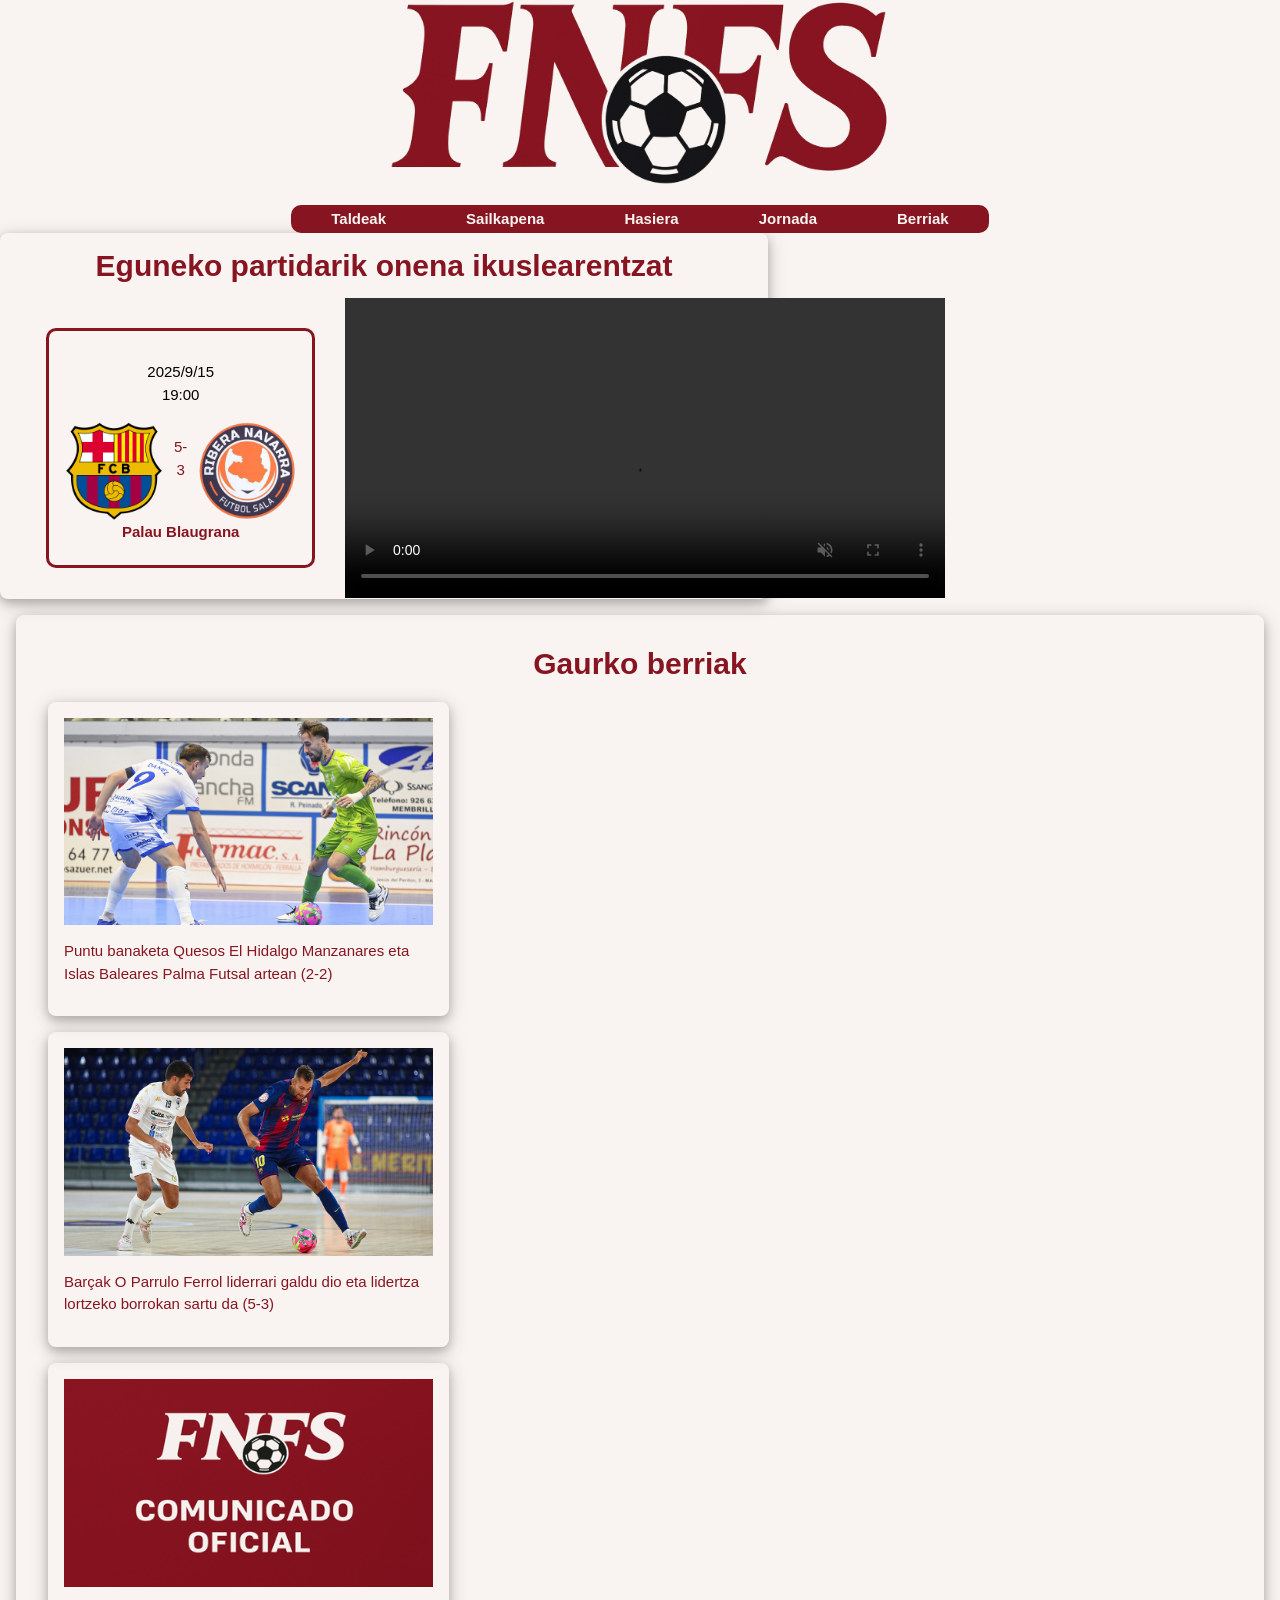
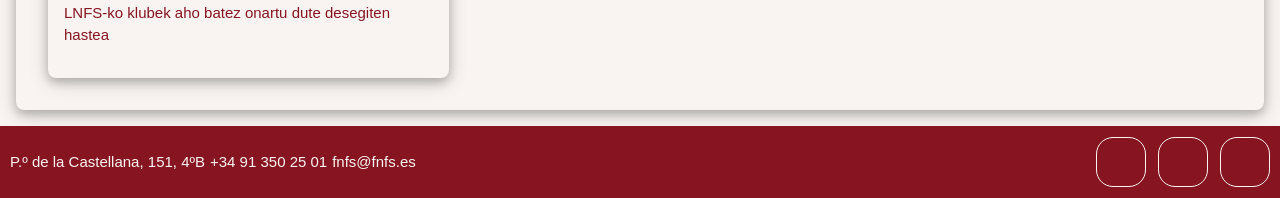
==== Web orria/index.html @ 17ed7c72 "Orain arte egin duguna github baino lehen." ====
<!DOCTYPE html>
<html lang="en">
<head>
    <meta charset="UTF-8">
    <meta name="viewport" content="width=device-width, initial-scale=1.0">
    <link rel="shortcut icon" href="irudiak/Ikono-removebg-preview.png" type="image/x-icon">
    <link rel="stylesheet" href="estiloa/w3.css">
    <link rel="stylesheet" href="estiloa/nireestiloa.css">
    <script src="js/jquery-3.7.1.min.js"></script>
    <script src="js/nirescript.js"></script>
    <title>FNFS - Hasiera</title>
</head>
<body>
    <header>
        <!-- LOGOA WEB ORRIALDEAREN GOIKO PARTEAN HANDIAN -->
        <a id="hasieraLogo"><img src="irudiak/FNFS Logo granate transparente.png" alt="FNFS Logo" class="Logoa"></a>
        <!-- WEB ORRIALDEAREN NABEGAZIO MENUA -->
        <nav>
            <div class="MenuBotoia"><a id="taldeak">Taldeak</a></div>
            <div class="MenuBotoia"><a id="sailkapena">Sailkapena</a></div>
            <div class="MenuBotoia"><a id="hasieraNav">Hasiera</a></div>
            <div class="MenuBotoia"><a id="jornada">Jornada</a></div>
            <div class="MenuBotoia"><a id="berriak">Berriak</a></div>
        </nav>
    </header>
    <main>

    </main>
    <footer>
        <div class="kontaktua">
            <a href="https://www.google.com/maps/place/P.%C2%BA+de+la+Castellana,+151,+4%C2%BAB,+Tetu%C3%A1n,+28046+Madrid/@40.4608003,-3.6930766,663m/data=!3m2!1e3!4b1!4m6!3m5!1s0xd42291b0928b133:0x9b65449e87642aa0!8m2!3d40.4608003!4d-3.6905017!16s%2Fg%2F11lkzhrg_k?entry=ttu&g_ep=EgoyMDI1MTAwNi4wIKXMDSoASAFQAw%3D%3D"
                target="_blank" class="">P.º de la Castellana, 151, 4ºB</a>
            <p>+34 91 350 25 01</p>
            <a href="mailto:fnfs@fnfs.es" class="">fnfs@fnfs.es</a>
        </div>
        <div class="links">
            <a href="https://www.instagram.com/lnfs89" class="icono instagram" target="_blank"></a>
            <a href="https://www.youtube.com/channel/UCiSSamUOaeCFQS9MXVqhOPw" class="icono youtube"
                target="_blank"></a>
            <a href="https://www.tiktok.com/@lnfs89?lang=es" class="icono tiktok" target="_blank"></a>
        </div>
    </footer>
</body>
</html>
---- Web orria/estiloa/nireestiloa.css ----
/* WEB-ORRI GUZTIAREN ATSEALDEAN */
html, body {
    background-color: #f9f4f1;
    margin: 0;      /* Quita el margen de 8px por defecto */
    padding: 0;
    width: 100%;    /* Asegura que nada sea más ancho que la pantalla */
    overflow-x: hidden; /* SEGURIDAD: Corta cualquier cosa que se salga lateralmente */
    box-sizing: border-box; /* Fundamental para cálculos de medidas */
}
*, *:before, *:after {
    box-sizing: inherit;
}

/* HEADER-REN DAUDEN GAUZAK */

header {
    display: flex;
    flex-direction: column;
    gap: 20px;
    align-items: center;
    justify-content: center;
    padding: 0;
    max-width: 100%;
    align-self: center;
}

.Logoa {
    width: 200px;
}


nav {
    display: flex;
    flex-flow: row wrap;
    justify-content: center;
    max-width: min-content;
    background-color: #871521;
    border-radius: 5px;
    padding: 0 30px;
    font-weight: bolder;

}

@media (min-width: 800px) {
    nav {
        max-width: max-content;
        padding: 0px;
        border-radius: 10px;
        transition: all 0.2s ease;
    }
}

nav .MenuBotoia {
    color: #f9f4f1;
    padding: 3px 40px;
    transform: scale(1);
    transition: all 0.2s ease;
    display: inline-block;
    text-decoration: none;

}

nav .MenuBotoia:hover a {
    color: #871521;
}

nav .MenuBotoia:hover {
    background-color: #f9f4f1;
    color: #871521;
    transform: scale(1.10);
}

/* HASIERAN DAUDEN GAUZAK */
.HasierakoTitulua {
    color: #871521;
    text-align: center;
    font-weight: bold;
}
.HasieraArtikulo{
    display: flex;
    justify-content: space-between;
}

.PartidarikOnena {
    border: solid #871521;
    text-align: center;
    margin: 30px;
    border-radius: 10px;
    padding: 15px;
}

.PartidarikOnenaEmaitza {
    display: flex;
    color: #871521;
    gap: 10px;
}

.PartidarikOnenaEskutuak {
    width: 100px;
}

.PartidarikOnenaUbi {
    text-decoration: none;
    color: #871521;
    font-weight: bold;
}

.PartidarikOnenaBideoa {
    width: 600px;
    display: flex;
    align-content: center;
    vertical-align: middle;
}

.GaurkoBerriak {}

.GaurkoBerriakBakoitza {
    color: #871521;
    width: 33%;
}

.talde-flex {
    display: flex;
    flex-wrap: wrap;
    gap: clamp(20px, 5vw, 40px);
    justify-content: center;
    padding: 20px;
    box-sizing: border-box;
    width: 100%;
}

.article-taldeak {
    flex: 0 0 100%;
    box-sizing: border-box;
    margin: 0;
    margin-bottom: 20px;
}


@media (min-width: 800px) {
    .article-taldeak {
        flex: 0 0 calc(33.333% - 45px);
        margin-bottom: 0;
    }

    .Logoa {
        width: 500px;
    }

    .eskutu-kontainer {
        height: 200px;
    }
    .kontaktua{
            gap: 20px;
    }
}


.card-bisuala {
    height: 100%;
    display: flex;
    flex-direction: column;
    justify-content: space-between;
    background-color: #f9f4f1;
}

.card-bisuala h3{
    font-weight: bolder;
}

.eskutu-kontainer {
    height: 130px;
    width: 100%;
    display: flex;
    align-items: center;
    justify-content: center;
    overflow: hidden;
    margin-bottom: 15px;
}

.eskutu-kontainer img {
    max-height: 100%;
    max-width: 100%;
    object-fit: contain;
}

footer {
    display: flex;
    background-color: #871521;
    color: #f9f4f1;
    justify-content: space-between;
    flex-wrap: wrap;
}

.kontaktua {
display: flex;
    align-items: center;
    flex-wrap: wrap;
    gap: 5px;
    justify-content: center;
    margin: 10px;
}
.kontaktua a{
    text-decoration: none;
}
.links a.icono {
    display: inline-block;
    width: 50px;
    height: 50px;
    background-size: contain;
    background-repeat: no-repeat;
    transition: transform 0.3s ease, background-image 0.2s ease;
}

.links a.instagram {
    background-image: url("/irudiak/Instagramgranate.png");
    border: #f9f4f1 solid 1px;
    border-radius: 17px;
}

.links a.youtube {
    background-image: url("/irudiak/Youtubegranate.png");
    border: #f9f4f1 solid 1px;
    border-radius: 17px;
}

.links a.tiktok {
    background-image: url("/irudiak/TiktokGranate.png");
    border: #f9f4f1 solid 1px;
    border-radius: 17px;
}

.links a.instagram:hover {
    background-image: url("/irudiak/InstaCrema.png");
    border: #871521 solid 1px;
    border-radius: 17px;
}

.links a.youtube:hover {
    background-image: url("/irudiak/YoutubeCrema.png");
    border: #871521 solid 1px;
    border-radius: 17px;
}

.links a.tiktok:hover {
    background-image: url("/irudiak/TikTokCrema.png");
    border: #871521 solid 1px;
    border-radius: 17px;
}

.links{
display: flex;
    align-items: center;
    gap: 12px;
    margin: 10px;

}
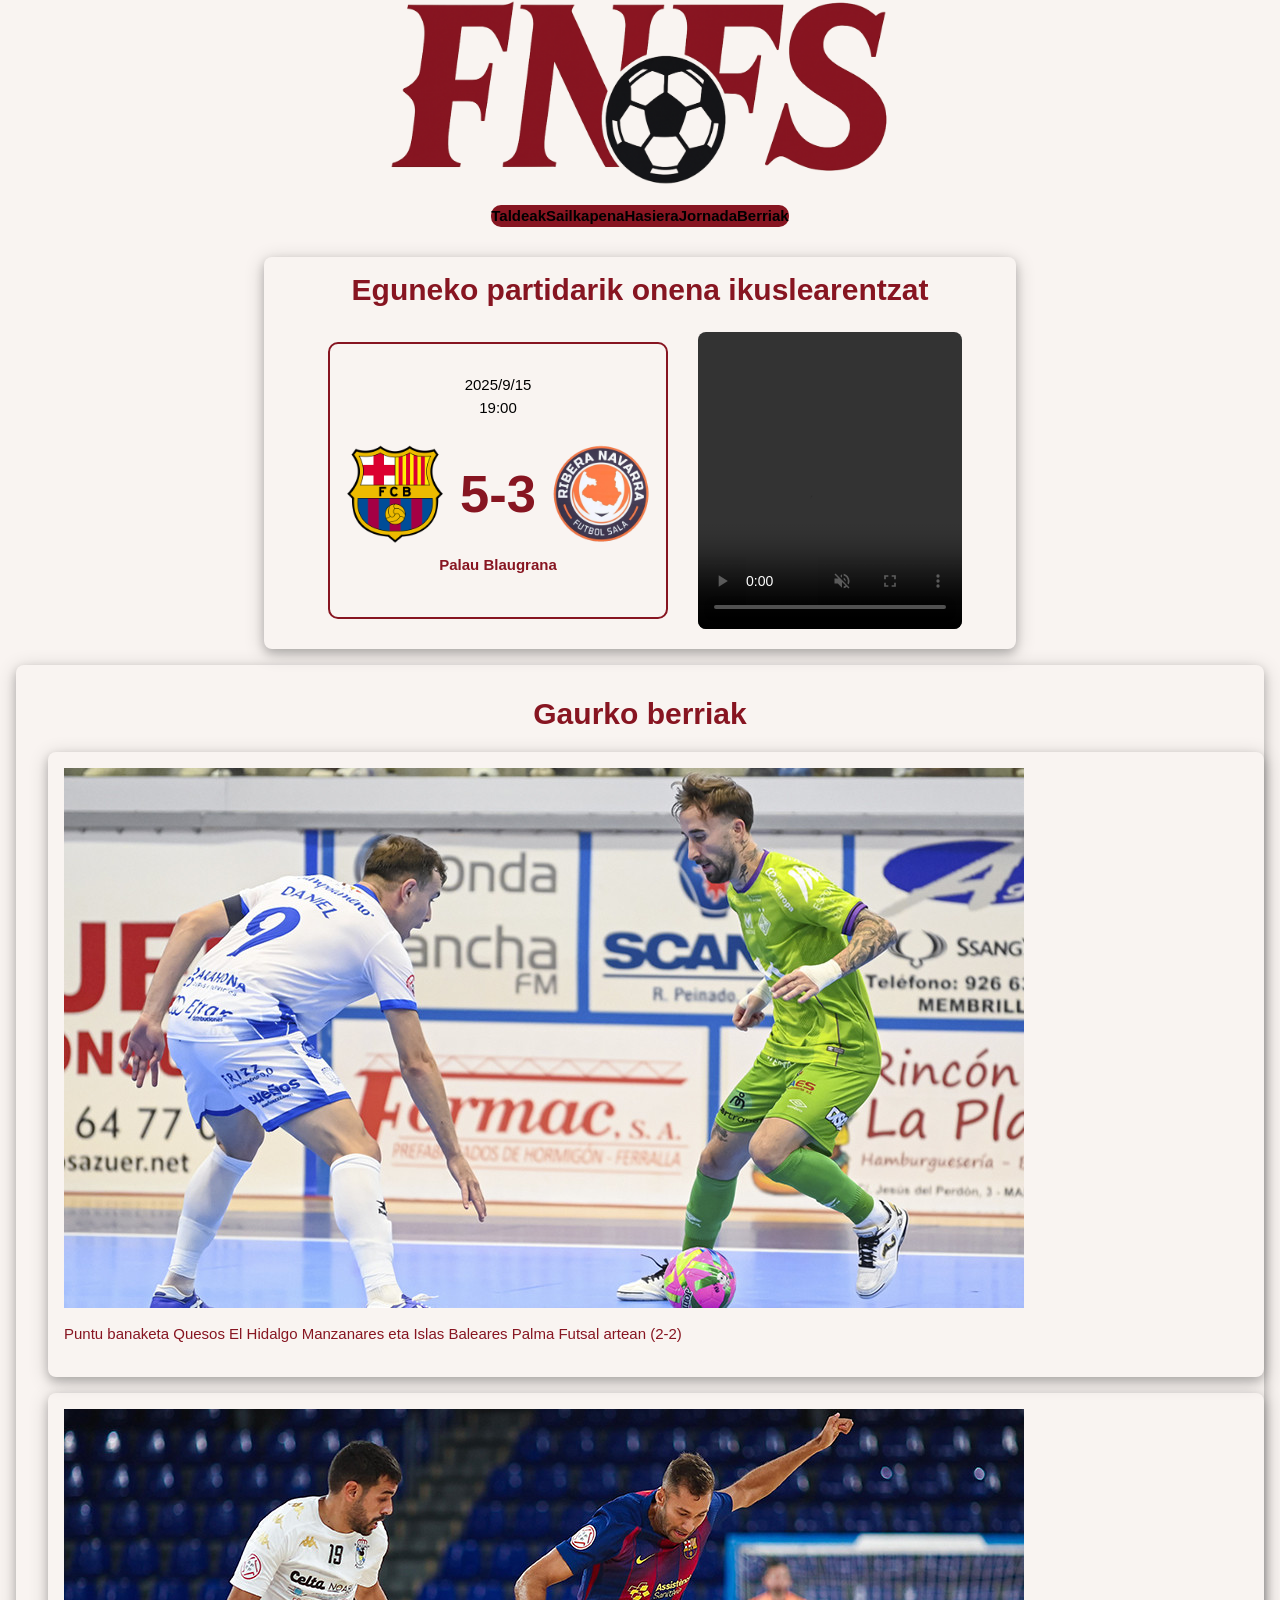
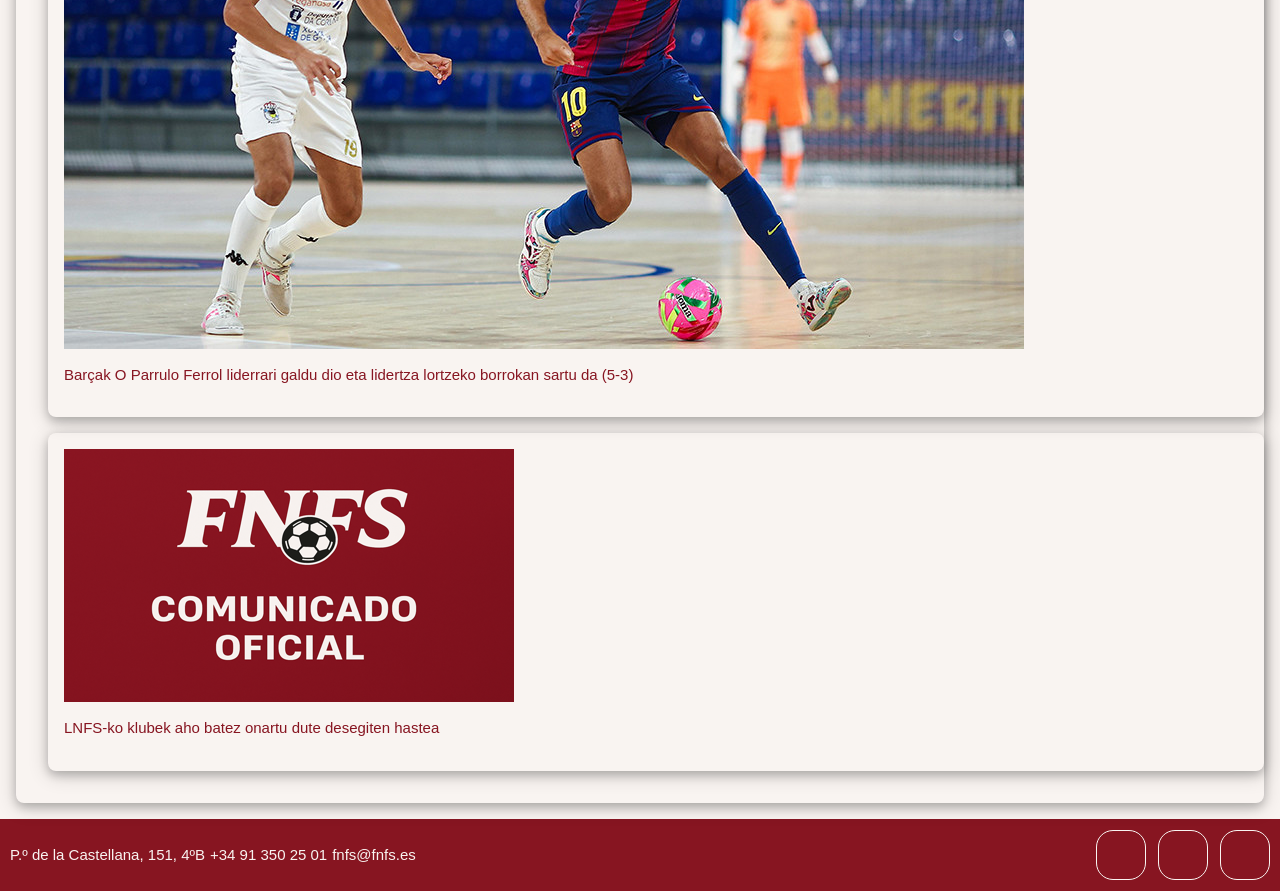
==== commit 10e967ef: "etiketa guztiak camelCase moduan jarrita." ====
--- a/Web orria/index.html
+++ b/Web orria/index.html
@@ -16,11 +16,11 @@
         <a id="hasieraLogo"><img src="irudiak/FNFS Logo granate transparente.png" alt="FNFS Logo" class="Logoa"></a>
         <!-- WEB ORRIALDEAREN NABEGAZIO MENUA -->
         <nav>
-            <div class="MenuBotoia"><a id="taldeak">Taldeak</a></div>
-            <div class="MenuBotoia"><a id="sailkapena">Sailkapena</a></div>
-            <div class="MenuBotoia"><a id="hasieraNav">Hasiera</a></div>
-            <div class="MenuBotoia"><a id="jornada">Jornada</a></div>
-            <div class="MenuBotoia"><a id="berriak">Berriak</a></div>
+            <div class="menuBotoia"><a id="taldeak">Taldeak</a></div>
+            <div class="menuBotoia"><a id="sailkapena">Sailkapena</a></div>
+            <div class="menuBotoia"><a id="hasieraNav">Hasiera</a></div>
+            <div class="menuBotoia"><a id="jornada">Jornada</a></div>
+            <div class="menuBotoia"><a id="berriak">Berriak</a></div>
         </nav>
     </header>
     <main>
--- a/Web orria/estiloa/nireestiloa.css
+++ b/Web orria/estiloa/nireestiloa.css
@@ -1,14 +1,27 @@
 /* WEB-ORRI GUZTIAREN ATSEALDEAN */
-html, body {
+html,
+body {
     background-color: #f9f4f1;
-    margin: 0;      /* Quita el margen de 8px por defecto */
+    margin: 0;
+    /* Quita el margen de 8px por defecto */
     padding: 0;
-    width: 100%;    /* Asegura que nada sea más ancho que la pantalla */
-    overflow-x: hidden; /* SEGURIDAD: Corta cualquier cosa que se salga lateralmente */
-    box-sizing: border-box; /* Fundamental para cálculos de medidas */
-}
-*, *:before, *:after {
+    width: 100%;
+    /* Asegura que nada sea más ancho que la pantalla */
+    overflow-x: hidden;
+    /* SEGURIDAD: Corta cualquier cosa que se salga lateralmente */
+    box-sizing: border-box;
+    /* Fundamental para cálculos de medidas */
+}
+
+*,
+*:before,
+*:after {
     box-sizing: inherit;
+}
+
+main{
+        display: flex;
+    flex-direction: column;
 }
 
 /* HEADER-REN DAUDEN GAUZAK */
@@ -71,32 +84,74 @@
 }
 
 /* HASIERAN DAUDEN GAUZAK */
+.Hasiera{
+align-self: center;
+margin-top: 30px;
+}
 .HasierakoTitulua {
     color: #871521;
     text-align: center;
     font-weight: bold;
 }
-.HasieraArtikulo{
-    display: flex;
-    justify-content: space-between;
+
+.HasieraArtikulo {
+    display: flex;
+    justify-content: center;
+    align-items: stretch; /* Para que la tarjeta y el video midan lo mismo de alto */
+    flex-wrap: wrap;
+    width: fit-content; /* Se ajusta al ancho de sus hijos */
+    max-width: 90%;    /* Pero no deja que se salga de la pantalla */
+    margin: 20px auto;  /* Centrado horizontal con margen arriba/abajo */
+    gap: 20px;
+}
+.HasieraArtikulo > div:last-child {
+    width: 100%; 
+    display: flex;
+    justify-content: center;
 }
 
 .PartidarikOnena {
-    border: solid #871521;
-    text-align: center;
-    margin: 30px;
+    flex: 1;
+    margin: 10px;
+    border: solid 2px #871521;
     border-radius: 10px;
     padding: 15px;
+    
+    /* AÑADE ESTO PARA CENTRAR LO DE DENTRO */
+    display: flex;
+    flex-direction: column;
+    align-items: center; 
+    justify-content: center;
+    text-align: center;
+        height: fit-content;
+        align-self: center;
+        padding-bottom: 40px;
 }
 
 .PartidarikOnenaEmaitza {
     display: flex;
-    color: #871521;
-    gap: 10px;
+    align-items: center;      /* Centra verticalmente escudos y números */
+    justify-content: center;   /* Centra todo el bloque horizontalmente */
+    color: #871521;
+    gap: 15px;                 /* Espacio uniforme entre escudos y puntos */
+    margin: 10px 0;            /* Separación con lo de arriba y abajo */
+    width: fit-content;
+}
+.PartidarikOnenaEmaitza p {
+    font-size: 2.5rem;         /* Marcador más grande y visible */
+    font-weight: 900;          /* Mucho más negrita */
+    margin: 0;                 /* ELIMINA el margen que corta el texto */
+    line-height: 1;            /* Evita que el "aire" arriba/abajo corte la letra */
+    white-space: nowrap;       /* Evita que el "-" se baje a otra línea */
+}
+.PartidarikOnenaEmaitza a{
+    margin: 15px;
 }
 
 .PartidarikOnenaEskutuak {
-    width: 100px;
+    width: 80px;               /* Un poco más pequeños para dejar aire al texto */
+    height: auto;
+    object-fit: contain;
 }
 
 .PartidarikOnenaUbi {
@@ -106,10 +161,11 @@
 }
 
 .PartidarikOnenaBideoa {
-    width: 600px;
-    display: flex;
-    align-content: center;
-    vertical-align: middle;
+    width: 100%;             /* Obliga al vídeo a adaptarse al ancho del móvil */
+    max-width: 800px;        /* Evita que en PC sea demasiado grande */
+    height: auto;            /* Mantiene la proporción */
+    border-radius: 8px;
+    display: block;          /* Elimina espacios fantasma debajo del vídeo */
 }
 
 .GaurkoBerriak {}
@@ -150,8 +206,28 @@
     .eskutu-kontainer {
         height: 200px;
     }
-    .kontaktua{
-            gap: 20px;
+
+    .kontaktua {
+        gap: 20px;
+    }
+
+    .HasieraArtikulo {
+        max-width: 95%;
+        width: 100%;
+        /* Tu objetivo del 70% en pantallas grandes */
+        flex-wrap: nowrap;
+        /* En escritorio, uno al lado del otro */
+        width: fit-content;
+    }
+    .GaurkoBerriakBakoitza {
+        width: 100% !important; /* Ocupa todo el ancho en móvil */
+        margin: 10px 0;         /* Espacio entre noticias */
+    }
+    .PartidarikOnenaEskutuak {
+        width: 100px;
+    }
+    .PartidarikOnenaEmaitza p {
+        font-size: 3.5rem;     /* Más grande aún en escritorio */
     }
 }
 
@@ -164,7 +240,7 @@
     background-color: #f9f4f1;
 }
 
-.card-bisuala h3{
+.card-bisuala h3 {
     font-weight: bolder;
 }
 
@@ -193,16 +269,18 @@
 }
 
 .kontaktua {
-display: flex;
+    display: flex;
     align-items: center;
     flex-wrap: wrap;
     gap: 5px;
     justify-content: center;
     margin: 10px;
 }
-.kontaktua a{
+
+.kontaktua a {
     text-decoration: none;
 }
+
 .links a.icono {
     display: inline-block;
     width: 50px;
@@ -248,8 +326,8 @@
     border-radius: 17px;
 }
 
-.links{
-display: flex;
+.links {
+    display: flex;
     align-items: center;
     gap: 12px;
     margin: 10px;
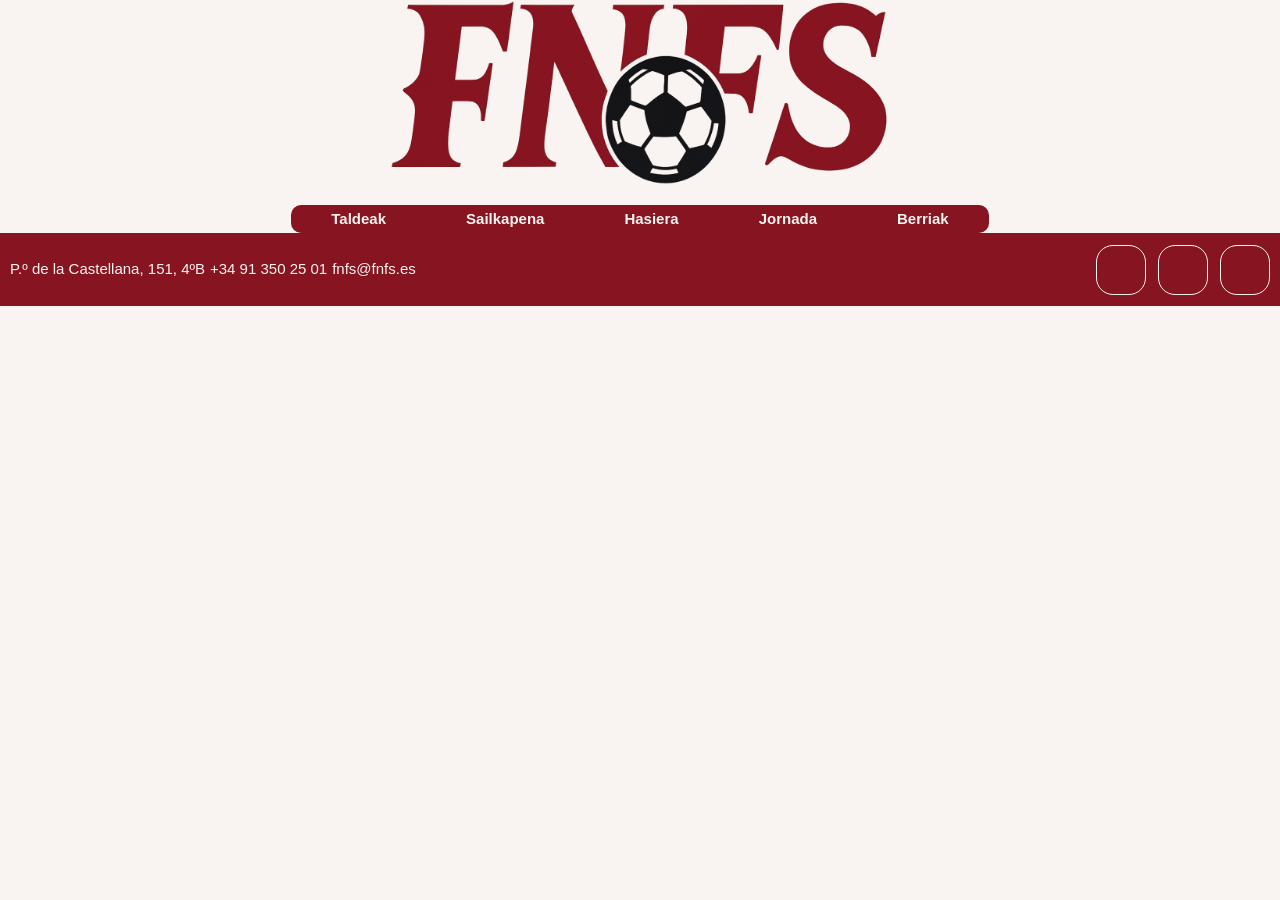
==== commit 88c24447: "Orain bai, etiketa guztiak camelCase moduan jarrita." ====
--- a/Web orria/index.html
+++ b/Web orria/index.html
@@ -13,7 +13,7 @@
 <body>
     <header>
         <!-- LOGOA WEB ORRIALDEAREN GOIKO PARTEAN HANDIAN -->
-        <a id="hasieraLogo"><img src="irudiak/FNFS Logo granate transparente.png" alt="FNFS Logo" class="Logoa"></a>
+        <a id="hasieraLogo"><img src="irudiak/FNFS Logo granate transparente.png" alt="FNFS Logo" class="logoa"></a>
         <!-- WEB ORRIALDEAREN NABEGAZIO MENUA -->
         <nav>
             <div class="menuBotoia"><a id="taldeak">Taldeak</a></div>
--- a/Web orria/estiloa/nireestiloa.css
+++ b/Web orria/estiloa/nireestiloa.css
@@ -37,7 +37,7 @@
     align-self: center;
 }
 
-.Logoa {
+.logoa {
     width: 200px;
 }
 
@@ -63,7 +63,7 @@
     }
 }
 
-nav .MenuBotoia {
+nav .menuBotoia {
     color: #f9f4f1;
     padding: 3px 40px;
     transform: scale(1);
@@ -73,28 +73,28 @@
 
 }
 
-nav .MenuBotoia:hover a {
-    color: #871521;
-}
-
-nav .MenuBotoia:hover {
+nav .menuBotoia:hover a {
+    color: #871521;
+}
+
+nav .menuBotoia:hover {
     background-color: #f9f4f1;
     color: #871521;
     transform: scale(1.10);
 }
 
 /* HASIERAN DAUDEN GAUZAK */
-.Hasiera{
+.hasiera{
 align-self: center;
 margin-top: 30px;
 }
-.HasierakoTitulua {
+.hasierakoTitulua {
     color: #871521;
     text-align: center;
     font-weight: bold;
 }
 
-.HasieraArtikulo {
+.hasieraArtikulo {
     display: flex;
     justify-content: center;
     align-items: stretch; /* Para que la tarjeta y el video midan lo mismo de alto */
@@ -104,13 +104,13 @@
     margin: 20px auto;  /* Centrado horizontal con margen arriba/abajo */
     gap: 20px;
 }
-.HasieraArtikulo > div:last-child {
+.hasieraArtikulo > div:last-child {
     width: 100%; 
     display: flex;
     justify-content: center;
 }
 
-.PartidarikOnena {
+.partidarikOnena {
     flex: 1;
     margin: 10px;
     border: solid 2px #871521;
@@ -128,7 +128,7 @@
         padding-bottom: 40px;
 }
 
-.PartidarikOnenaEmaitza {
+.partidarikOnenaEmaitza {
     display: flex;
     align-items: center;      /* Centra verticalmente escudos y números */
     justify-content: center;   /* Centra todo el bloque horizontalmente */
@@ -137,30 +137,30 @@
     margin: 10px 0;            /* Separación con lo de arriba y abajo */
     width: fit-content;
 }
-.PartidarikOnenaEmaitza p {
+.partidarikOnenaEmaitza p {
     font-size: 2.5rem;         /* Marcador más grande y visible */
     font-weight: 900;          /* Mucho más negrita */
     margin: 0;                 /* ELIMINA el margen que corta el texto */
     line-height: 1;            /* Evita que el "aire" arriba/abajo corte la letra */
     white-space: nowrap;       /* Evita que el "-" se baje a otra línea */
 }
-.PartidarikOnenaEmaitza a{
+.partidarikOnenaEmaitza a{
     margin: 15px;
 }
 
-.PartidarikOnenaEskutuak {
+.partidarikOnenaEskutuak {
     width: 80px;               /* Un poco más pequeños para dejar aire al texto */
     height: auto;
     object-fit: contain;
 }
 
-.PartidarikOnenaUbi {
+.partidarikOnenaUbi {
     text-decoration: none;
     color: #871521;
     font-weight: bold;
 }
 
-.PartidarikOnenaBideoa {
+.partidarikOnenaBideoa {
     width: 100%;             /* Obliga al vídeo a adaptarse al ancho del móvil */
     max-width: 800px;        /* Evita que en PC sea demasiado grande */
     height: auto;            /* Mantiene la proporción */
@@ -168,9 +168,7 @@
     display: block;          /* Elimina espacios fantasma debajo del vídeo */
 }
 
-.GaurkoBerriak {}
-
-.GaurkoBerriakBakoitza {
+.gaurkoBerriakBakoitza {
     color: #871521;
     width: 33%;
 }
@@ -199,7 +197,7 @@
         margin-bottom: 0;
     }
 
-    .Logoa {
+    .logoa {
         width: 500px;
     }
 
@@ -211,7 +209,7 @@
         gap: 20px;
     }
 
-    .HasieraArtikulo {
+    .hasieraArtikulo {
         max-width: 95%;
         width: 100%;
         /* Tu objetivo del 70% en pantallas grandes */
@@ -219,14 +217,14 @@
         /* En escritorio, uno al lado del otro */
         width: fit-content;
     }
-    .GaurkoBerriakBakoitza {
+    .gaurkoBerriakBakoitza {
         width: 100% !important; /* Ocupa todo el ancho en móvil */
         margin: 10px 0;         /* Espacio entre noticias */
     }
-    .PartidarikOnenaEskutuak {
+    .partidarikOnenaEskutuak {
         width: 100px;
     }
-    .PartidarikOnenaEmaitza p {
+    .partidarikOnenaEmaitza p {
         font-size: 3.5rem;     /* Más grande aún en escritorio */
     }
 }
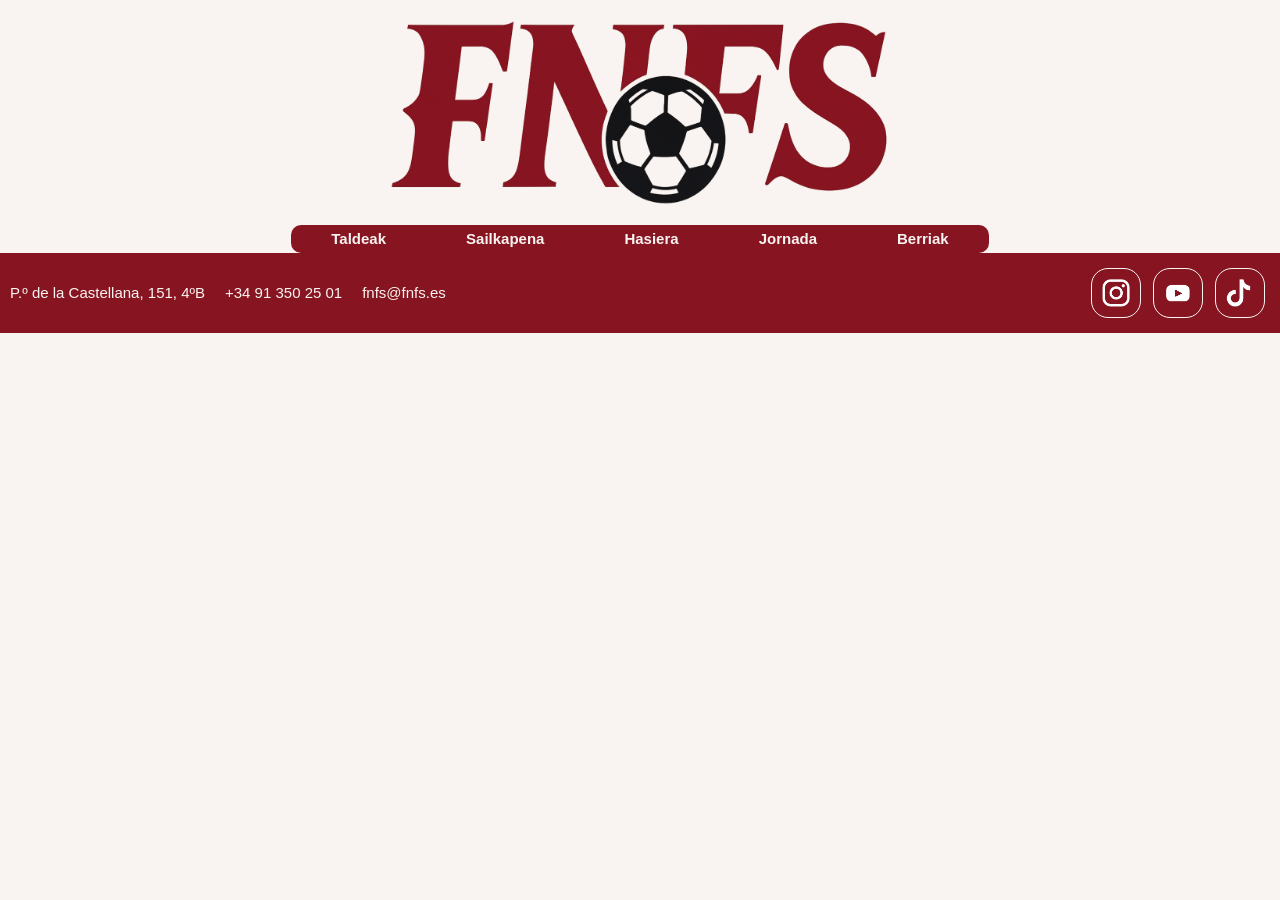
==== commit a7f91830: "berriak kompondu, menuaren botoiak id mugitu <a>-tik <div>-era (guztia interaktiboa izateko)" ====
--- a/Web orria/index.html
+++ b/Web orria/index.html
@@ -1,5 +1,6 @@
 <!DOCTYPE html>
 <html lang="en">
+
 <head>
     <meta charset="UTF-8">
     <meta name="viewport" content="width=device-width, initial-scale=1.0">
@@ -10,17 +11,18 @@
     <script src="js/nirescript.js"></script>
     <title>FNFS - Hasiera</title>
 </head>
+
 <body>
     <header>
         <!-- LOGOA WEB ORRIALDEAREN GOIKO PARTEAN HANDIAN -->
         <a id="hasieraLogo"><img src="irudiak/FNFS Logo granate transparente.png" alt="FNFS Logo" class="logoa"></a>
         <!-- WEB ORRIALDEAREN NABEGAZIO MENUA -->
         <nav>
-            <div class="menuBotoia"><a id="taldeak">Taldeak</a></div>
-            <div class="menuBotoia"><a id="sailkapena">Sailkapena</a></div>
-            <div class="menuBotoia"><a id="hasieraNav">Hasiera</a></div>
-            <div class="menuBotoia"><a id="jornada">Jornada</a></div>
-            <div class="menuBotoia"><a id="berriak">Berriak</a></div>
+            <div class="menuBotoia" id="taldeak"><a>Taldeak</a></div>
+            <div class="menuBotoia" id="sailkapena"><a>Sailkapena</a></div>
+            <div class="menuBotoia" id="hasieraNav"><a>Hasiera</a></div>
+            <div class="menuBotoia" id="jornada"><a>Jornada</a></div>
+            <div class="menuBotoia" id="berriak"><a>Berriak</a></div>
         </nav>
     </header>
     <main>
@@ -41,4 +43,5 @@
         </div>
     </footer>
 </body>
+
 </html>
--- a/Web orria/estiloa/nireestiloa.css
+++ b/Web orria/estiloa/nireestiloa.css
@@ -3,14 +3,11 @@
 body {
     background-color: #f9f4f1;
     margin: 0;
-    /* Quita el margen de 8px por defecto */
     padding: 0;
     width: 100%;
-    /* Asegura que nada sea más ancho que la pantalla */
     overflow-x: hidden;
-    /* SEGURIDAD: Corta cualquier cosa que se salga lateralmente */
     box-sizing: border-box;
-    /* Fundamental para cálculos de medidas */
+
 }
 
 *,
@@ -19,8 +16,8 @@
     box-sizing: inherit;
 }
 
-main{
-        display: flex;
+main {
+    display: flex;
     flex-direction: column;
 }
 
@@ -38,6 +35,7 @@
 }
 
 .logoa {
+    margin-top: 20px;
     width: 200px;
 }
 
@@ -54,14 +52,7 @@
 
 }
 
-@media (min-width: 800px) {
-    nav {
-        max-width: max-content;
-        padding: 0px;
-        border-radius: 10px;
-        transition: all 0.2s ease;
-    }
-}
+@media (min-width: 800px) {}
 
 nav .menuBotoia {
     color: #f9f4f1;
@@ -84,10 +75,13 @@
 }
 
 /* HASIERAN DAUDEN GAUZAK */
-.hasiera{
-align-self: center;
-margin-top: 30px;
-}
+.hasiera,
+.gaurkoBerriak {
+    align-self: center;
+    margin: 15px
+}
+
+
 .hasierakoTitulua {
     color: #871521;
     text-align: center;
@@ -97,15 +91,15 @@
 .hasieraArtikulo {
     display: flex;
     justify-content: center;
-    align-items: stretch; /* Para que la tarjeta y el video midan lo mismo de alto */
+    align-items: stretch;
     flex-wrap: wrap;
-    width: fit-content; /* Se ajusta al ancho de sus hijos */
-    max-width: 90%;    /* Pero no deja que se salga de la pantalla */
-    margin: 20px auto;  /* Centrado horizontal con margen arriba/abajo */
-    gap: 20px;
-}
-.hasieraArtikulo > div:last-child {
-    width: 100%; 
+    width: fit-content;
+    max-width: 90%;
+    margin: 20px auto;
+}
+
+.hasieraArtikulo>div:last-child {
+    width: 100%;
     display: flex;
     justify-content: center;
 }
@@ -115,41 +109,40 @@
     margin: 10px;
     border: solid 2px #871521;
     border-radius: 10px;
-    padding: 15px;
-    
-    /* AÑADE ESTO PARA CENTRAR LO DE DENTRO */
     display: flex;
     flex-direction: column;
-    align-items: center; 
+    align-items: center;
     justify-content: center;
     text-align: center;
-        height: fit-content;
-        align-self: center;
-        padding-bottom: 40px;
+    height: fit-content;
+    align-self: center;
+    padding-bottom: 40px;
 }
 
 .partidarikOnenaEmaitza {
     display: flex;
-    align-items: center;      /* Centra verticalmente escudos y números */
-    justify-content: center;   /* Centra todo el bloque horizontalmente */
-    color: #871521;
-    gap: 15px;                 /* Espacio uniforme entre escudos y puntos */
-    margin: 10px 0;            /* Separación con lo de arriba y abajo */
+    align-items: center;
+    justify-content: center;
+    color: #871521;
+    gap: 15px;
+    margin: 10px 0;
     width: fit-content;
 }
+
 .partidarikOnenaEmaitza p {
-    font-size: 2.5rem;         /* Marcador más grande y visible */
-    font-weight: 900;          /* Mucho más negrita */
-    margin: 0;                 /* ELIMINA el margen que corta el texto */
-    line-height: 1;            /* Evita que el "aire" arriba/abajo corte la letra */
-    white-space: nowrap;       /* Evita que el "-" se baje a otra línea */
-}
-.partidarikOnenaEmaitza a{
+    font-size: 2.5rem;
+    font-weight: 900;
+    margin: 0;
+    line-height: 1;
+    white-space: nowrap;
+}
+
+.partidarikOnenaEmaitza a {
     margin: 15px;
 }
 
 .partidarikOnenaEskutuak {
-    width: 80px;               /* Un poco más pequeños para dejar aire al texto */
+    width: 80px;
     height: auto;
     object-fit: contain;
 }
@@ -161,16 +154,25 @@
 }
 
 .partidarikOnenaBideoa {
-    width: 100%;             /* Obliga al vídeo a adaptarse al ancho del móvil */
-    max-width: 800px;        /* Evita que en PC sea demasiado grande */
-    height: auto;            /* Mantiene la proporción */
+    width: 100%;
+    max-width: 800px;
+    height: auto;
     border-radius: 8px;
-    display: block;          /* Elimina espacios fantasma debajo del vídeo */
+    display: block;
+}
+
+.gaurkoBerriak {
+    display: flex;
+    flex-direction: column;
+    justify-content: center;
+    align-items: center;
+    margin-bottom: 20px;
 }
 
 .gaurkoBerriakBakoitza {
     color: #871521;
-    width: 33%;
+    width: 100%;
+    margin: 0;
 }
 
 .talde-flex {
@@ -191,43 +193,7 @@
 }
 
 
-@media (min-width: 800px) {
-    .article-taldeak {
-        flex: 0 0 calc(33.333% - 45px);
-        margin-bottom: 0;
-    }
-
-    .logoa {
-        width: 500px;
-    }
-
-    .eskutu-kontainer {
-        height: 200px;
-    }
-
-    .kontaktua {
-        gap: 20px;
-    }
-
-    .hasieraArtikulo {
-        max-width: 95%;
-        width: 100%;
-        /* Tu objetivo del 70% en pantallas grandes */
-        flex-wrap: nowrap;
-        /* En escritorio, uno al lado del otro */
-        width: fit-content;
-    }
-    .gaurkoBerriakBakoitza {
-        width: 100% !important; /* Ocupa todo el ancho en móvil */
-        margin: 10px 0;         /* Espacio entre noticias */
-    }
-    .partidarikOnenaEskutuak {
-        width: 100px;
-    }
-    .partidarikOnenaEmaitza p {
-        font-size: 3.5rem;     /* Más grande aún en escritorio */
-    }
-}
+
 
 
 .card-bisuala {
@@ -262,7 +228,7 @@
     display: flex;
     background-color: #871521;
     color: #f9f4f1;
-    justify-content: space-between;
+    justify-content: center;
     flex-wrap: wrap;
 }
 
@@ -289,37 +255,37 @@
 }
 
 .links a.instagram {
-    background-image: url("/irudiak/Instagramgranate.png");
-    border: #f9f4f1 solid 1px;
+    background-image: url("../irudiak/InstaCrema.png");
+    border: #871521 solid 1px;
     border-radius: 17px;
 }
 
 .links a.youtube {
-    background-image: url("/irudiak/Youtubegranate.png");
-    border: #f9f4f1 solid 1px;
+    background-image: url("../irudiak/YoutubeCrema.png");
+    border: #871521 solid 1px;
     border-radius: 17px;
 }
 
 .links a.tiktok {
-    background-image: url("/irudiak/TiktokGranate.png");
-    border: #f9f4f1 solid 1px;
+    background-image: url("../irudiak/TikTokCrema.png");
+    border: #871521 solid 1px;
     border-radius: 17px;
 }
 
 .links a.instagram:hover {
-    background-image: url("/irudiak/InstaCrema.png");
+    background-image: url("../irudiak/InstaCrema.png");
     border: #871521 solid 1px;
     border-radius: 17px;
 }
 
 .links a.youtube:hover {
-    background-image: url("/irudiak/YoutubeCrema.png");
+    background-image: url("../irudiak/YoutubeCrema.png");
     border: #871521 solid 1px;
     border-radius: 17px;
 }
 
 .links a.tiktok:hover {
-    background-image: url("/irudiak/TikTokCrema.png");
+    background-image: url("../irudiak/TikTokCrema.png");
     border: #871521 solid 1px;
     border-radius: 17px;
 }
@@ -330,4 +296,111 @@
     gap: 12px;
     margin: 10px;
 
+}
+
+.berriakMultzoa {
+    display: flex;
+    flex-wrap: wrap;
+    justify-content: center;
+}
+
+.berriakBakoitza { 
+    width: 28%;
+    margin: 15px 5px;
+    padding: 10px;
+}
+
+@media (min-width: 800px) {
+    nav {
+        max-width: max-content;
+        padding: 0px;
+        border-radius: 10px;
+        transition: all 0.2s ease;
+    }
+
+    .article-taldeak {
+        flex: 0 0 calc(33.333% - 45px);
+        margin-bottom: 0;
+    }
+
+    .logoa {
+        width: 500px;
+
+    }
+
+    .eskutu-kontainer {
+        height: 200px;
+    }
+
+    .kontaktua {
+        gap: 20px;
+    }
+
+    .hasieraArtikulo {
+        max-width: 95%;
+        width: 100%;
+        flex-wrap: nowrap;
+        width: fit-content;
+        gap: 20px;
+    }
+
+    .gaurkoBerriakMultzoa {
+        display: flex;
+        max-width: 1238.400px;
+        gap: 10px;
+        text-align: center;
+    }
+
+    .partidarikOnenaEskutuak {
+        width: 100px;
+    }
+
+    .partidarikOnenaEmaitza p {
+        font-size: 3.5rem;
+    }
+
+    .partidarikOnena {
+        margin: 10px;
+        padding: 15px 15px 40px 15px;
+    }
+
+    .links a.icono {
+        display: inline-block;
+        width: 50px;
+        height: 50px;
+        background-size: contain;
+        background-repeat: no-repeat;
+        transition: transform 0.3s ease, background-image 0.2s ease;
+    }
+
+    .links a.instagram {
+        background-image: url("../irudiak/Instagramgranate.png");
+        border: #f9f4f1 solid 1px;
+        border-radius: 17px;
+    }
+
+    .links a.youtube {
+        background-image: url("../irudiak/Youtubegranate.png");
+        border: #f9f4f1 solid 1px;
+        border-radius: 17px;
+    }
+
+    .links a.tiktok {
+        background-image: url("../irudiak/TiktokGranate.png");
+        border: #f9f4f1 solid 1px;
+        border-radius: 17px;
+    }
+
+    .links {
+        display: flex;
+        align-items: center;
+        gap: 12px;
+        margin: 10px;
+        padding: 5px;
+    }
+
+    footer {
+        justify-content: space-between;
+    }
+
 }
